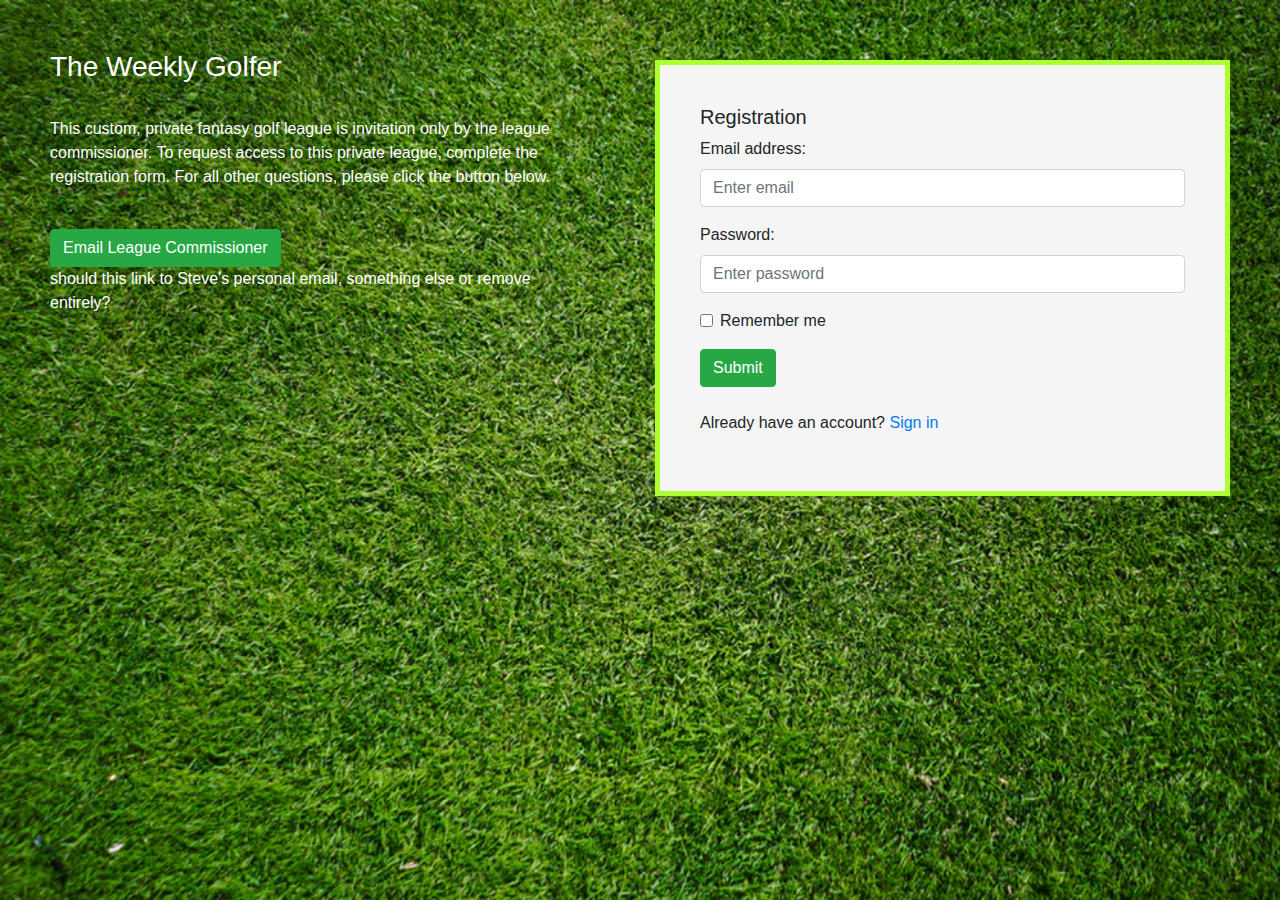
==== login.html @ 653f1f01 "added login/register page and modified containers" ====
<html lang="en">

<head>
    <meta charset="UTF-8">
    <meta name="viewport" content="width=device-width, initial-scale=1.0">
    <meta http-equiv="X-UA-Compatible" content="ie=edge">
    <title>Fantasy Golf</title>

    <!-- Bootstrap 4 CSS -->
    <link rel="stylesheet" href="https://maxcdn.bootstrapcdn.com/bootstrap/4.4.1/css/bootstrap.min.css">
    <!-- My CSS -->
    <link rel="stylesheet" href="style.css">
    <!-- Bootstrap 4, JQuery, & Popper Scripts -->
    <script src="https://ajax.googleapis.com/ajax/libs/jquery/3.4.1/jquery.min.js"></script>
    <script src="https://cdnjs.cloudflare.com/ajax/libs/popper.js/1.16.0/umd/popper.min.js"></script>
    <script src="https://maxcdn.bootstrapcdn.com/bootstrap/4.4.1/js/bootstrap.min.js"></script>
</head>

<body>
    <!-- Bootstrap 2 column layout 50% width on all screens, except for extra small (100% width)-->
    <div class="row">
        <div class="col-sm text-white">
            <div class="login-container">
                <h3>The Weekly Golfer</h3>
                <hr>
                <p>This custom, private fantasy golf league is invitation only by the league commissioner. To request access
                    to this private league, complete the registration form. For all other questions, please click the
                    button below.</p>
                    <br>
                <button type="button" class="btn btn-success">Email League Commissioner</button>
                <p>should this link to Steve's personal email, something else or remove entirely?</p>
            </div>
        </div>
        <div class="col-sm">
            <div class="registration">
                <h5>Registration</h5>
                <form action="/action_page.php">
                    <div class="form-group">
                      <label for="email">Email address:</label>
                      <input type="email" class="form-control" placeholder="Enter email" id="email">
                    </div>
                    <div class="form-group">
                      <label for="pwd">Password:</label>
                      <input type="password" class="form-control" placeholder="Enter password" id="pwd">
                    </div>
                    <div class="form-group form-check">
                      <label class="form-check-label">
                        <input class="form-check-input" type="checkbox"> Remember me
                      </label>
                    </div>
                    <button type="submit" class="btn btn-success">Submit</button>
                    <br>
                    <br>
                    <div>Already have an account?
                        <a href="index.html">Sign in</a>
                        </div>
                    </div>
                  </form>
            </div>
        </div>
    </div>
</body>

</html>
---- style.css ----
/* Universal styling */

body {
    background-image: url('images/grass.png');
    background-repeat: no-repeat;
    background-size: cover;
}

/* Log-in/Register styling */
.login-container {
    padding: 40px;
    margin-top: 10px;
    margin-left: 10px;
}
.registration {
    padding: 40px;
    border: 5px solid greenyellow;
    margin-top: 60px;
    margin-right: 50px;
    background: whitesmoke;
}

/* Index styling */
.jumbotron {
    background-color: transparent;
}

#jumbotron {
    color: whitesmoke;
}

.body-container {
  margin-top: 10px;
  margin-bottom: 10px;
  margin-right: 10px;
  margin-left: 10px;
  padding: 10px;
  background-color: greenyellow;
  /* background-image: url('/images/grass.png'); */
}

#standings-cols {
    text-emphasis-style: bold;
    color: whitesmoke;
}

#articles {
    background-color: whitesmoke;
    padding: 10px;
}

/* Tournaments styling */

/* My Team styling */

/* My Account styling */
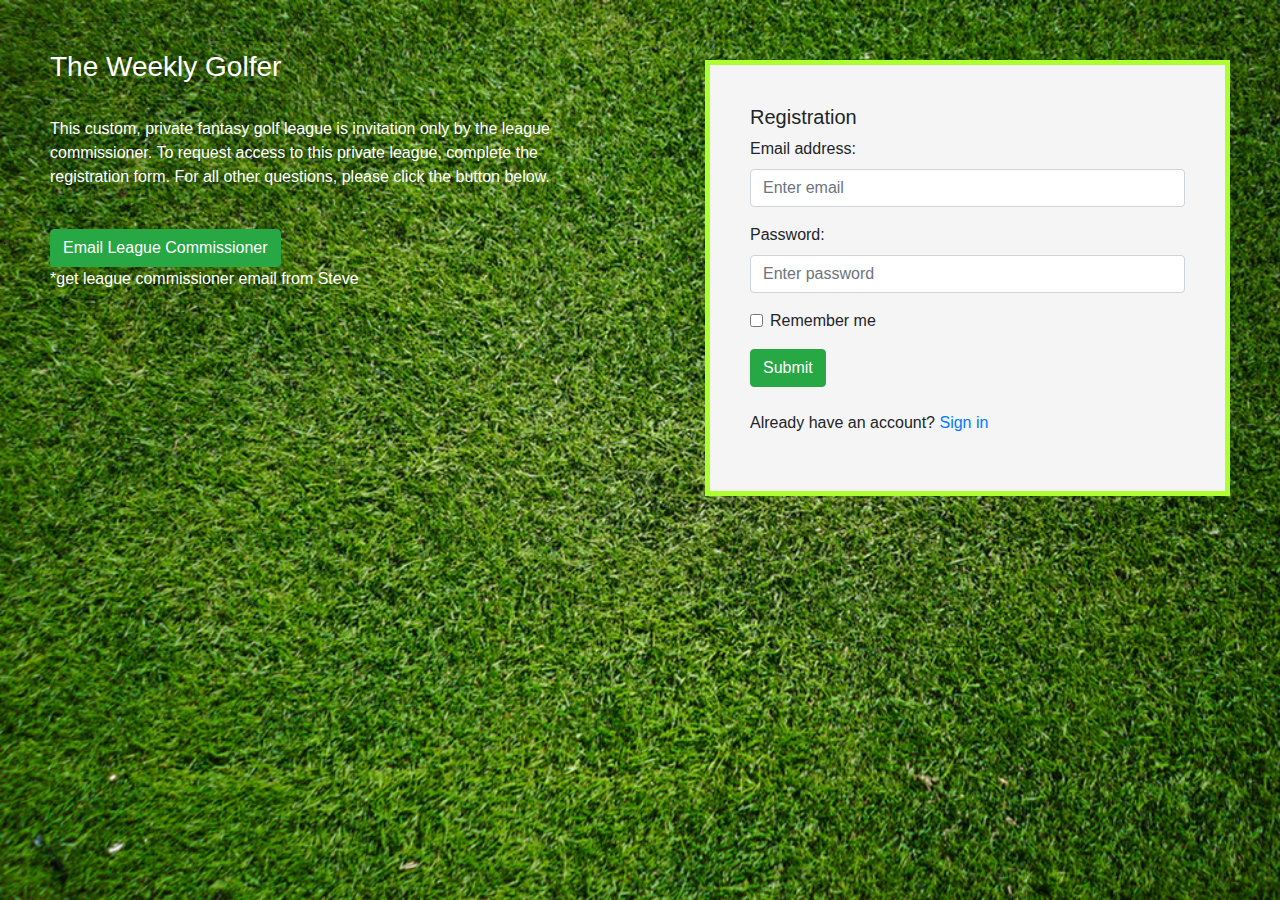
==== commit 1e871a41: "adjusted registration padding-left and added dummy data to standings table" ====
--- a/login.html
+++ b/login.html
@@ -28,7 +28,7 @@
                     button below.</p>
                     <br>
                 <button type="button" class="btn btn-success">Email League Commissioner</button>
-                <p>should this link to Steve's personal email, something else or remove entirely?</p>
+                <p>*get league commissioner email from Steve</p>
             </div>
         </div>
         <div class="col-sm">
--- a/style.css
+++ b/style.css
@@ -17,6 +17,7 @@
     border: 5px solid greenyellow;
     margin-top: 60px;
     margin-right: 50px;
+    margin-left: 50px;
     background: whitesmoke;
 }
 
